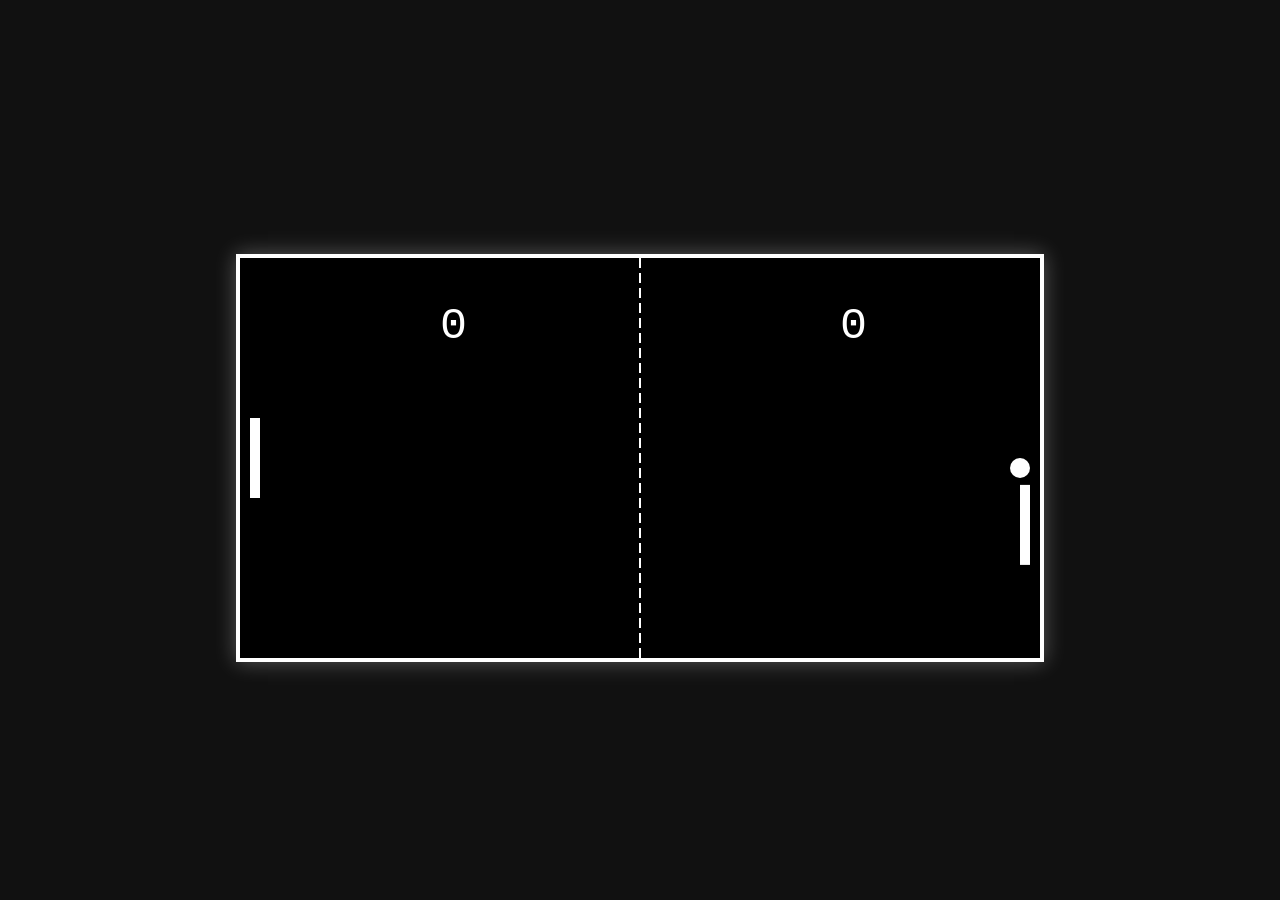
==== pong-game/index.html @ feaec5f1 "Add files via upload" ====
<!DOCTYPE html>
<html lang="pt-BR">
<head>
    <meta charset="UTF-8">
    <meta name="viewport" content="width=device-width, initial-scale=1.0">
    <title>Pong do Atari</title>
    <link rel="stylesheet" href="style.css">
</head>
<body>
    <div class="game-container">
        <h1></h1>
        <canvas id="pongCanvas" width="800" height="400"></canvas>
    </div>

    <script src="script.js"></script>
</body>
</html>
---- pong-game/style.css ----
* {
    margin: 0;
    padding: 0;
    box-sizing: border-box;
}

body {
    background-color: #111;
    color: #fff;
    font-family: 'Courier New', Courier, monospace;
    display: flex;
    justify-content: center;
    align-items: center;
    height: 100vh;
}

.game-container {
    text-align: center;
}

h1 {
    margin-bottom: 15px;
    letter-spacing: 5px;
    font-size: 2.5rem;
    color: #0fff50;
    text-shadow: 0 0 10px rgba(15, 255, 80, 0.7);
}

canvas {
    background-color: #000;
    border: 4px solid #fff;
    box-shadow: 0 0 20px rgba(255, 255, 255, 0.3);
    display: block;
    margin: 0 auto;
}
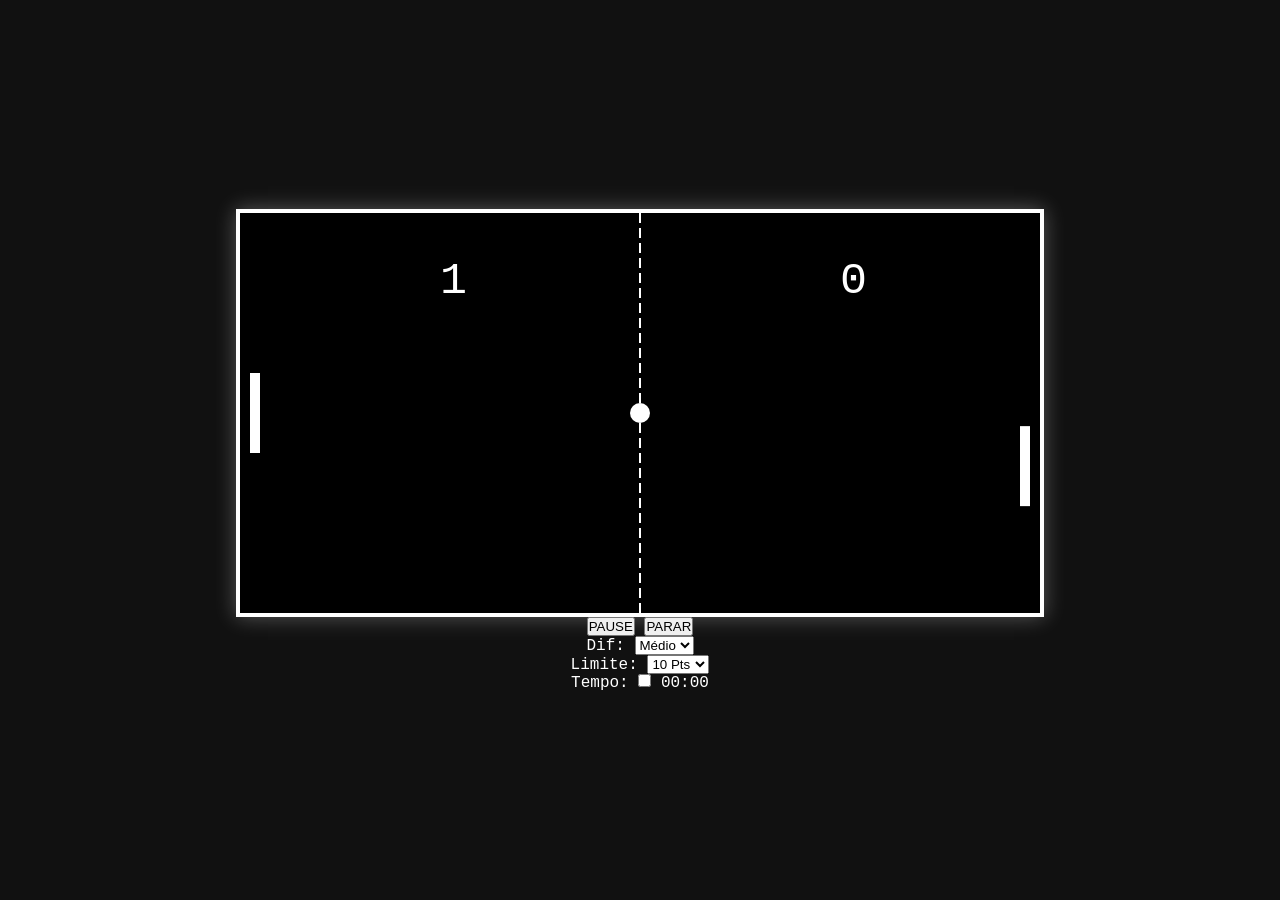
==== commit b180f682: "index.html" ====
--- a/pong-game/index.html
+++ b/pong-game/index.html
@@ -8,10 +8,43 @@
 </head>
 <body>
     <div class="game-container">
-        <h1></h1>
+        <!-- Canvas do Jogo -->
         <canvas id="pongCanvas" width="800" height="400"></canvas>
+
+        <!-- Painel de Controles Moderno -->
+        <div class="control-panel">
+            <div class="control-group">
+                <button id="btnPlayPause">PAUSE</button>
+                <button id="btnStop">PARAR</button>
+            </div>
+
+            <div class="control-group">
+                <label for="difficultySelect">Dif:</label>
+                <select id="difficultySelect">
+                    <option value="easy">Fácil</option>
+                    <option value="medium" selected>Médio</option>
+                    <option value="hard">Difícil</option>
+                </select>
+            </div>
+
+            <div class="control-group">
+                <label for="scoreLimitSelect">Limite:</label>
+                <select id="scoreLimitSelect">
+                    <option value="5">5 Pts</option>
+                    <option value="10" selected>10 Pts</option>
+                    <option value="20">20 Pts</option>
+                    <option value="unlimited">Infinito</option>
+                </select>
+            </div>
+
+            <div class="control-group">
+                <label for="timerToggle">Tempo:</label>
+                <input type="checkbox" id="timerToggle">
+                <span id="timerDisplay">00:00</span>
+            </div>
+        </div>
     </div>
 
     <script src="script.js"></script>
 </body>
-</html>+</html>
